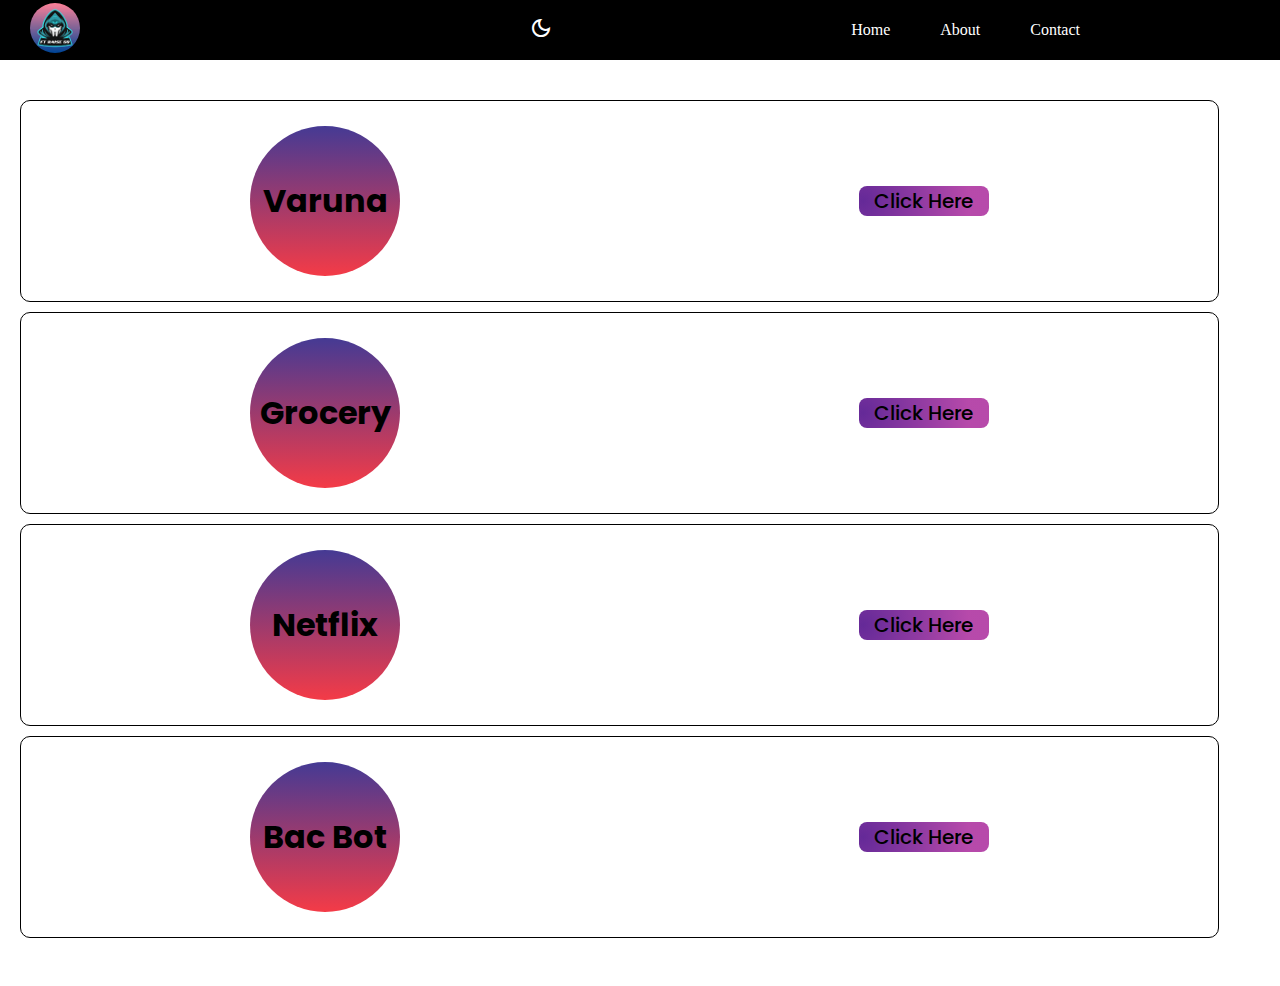
==== index.html @ 31cd9631 "theme change error solved" ====
<!DOCTYPE html>
<html lang="en">

<head>
    <meta charset="UTF-8">
    <meta name="viewport" content="width=device-width, initial-scale=1.0">
    <title>Document</title>
    <link rel="stylesheet" href="public/css/style.css">
    <script src="public/js/script.js"></script>
    <link rel="stylesheet"
        href="https://fonts.googleapis.com/css2?family=Material+Symbols+Outlined:opsz,wght,FILL,GRAD@24,400,0,0" />
</head>

<body class="index" id="index">

    <header class="indexHeader" id="indexHeader">
        <a href=""><img src="public/images/main logo.jpg" alt=""></a>

        <div class="themeChange">
            <span class="material-symbols-outlined" style="color: white; display: none;" id="lightMode"
                onclick="lightMode()">
                light_mode
            </span>
            <span class="material-symbols-outlined" style="color: white; " id="darkMode" onclick="darkMode()">
                dark_mode
            </span>

        </div>

        <div class="navbarLinksPc">

            <a href="index.html">Home</a>
            <a href="about.html">About</a>
            <a href="contact.html">Contact</a>
        </div>


        <div class="navbarMobile" onclick="ham_open()">
            <span></span>
            <span></span>
            <span></span>
        </div>

    </header>

    <div class="navbarLinksMobile" id="navbarmobile">
        <div class="navbarMenuMobile">
            <a href="index.html">Home</a>
            <a href="about.html">About</a>
            <a href="contact.html">Contact</a>
        </div>
        <div class="closeIcon" id="closeIcon" onclick="ham_close()">
            <span></span>
            <span></span>
        </div>
    </div>


    <main class="indexMain" id="indexMain">

        <div class="indexMainDiv1">

            <div class="websiteBorder">
                <div class="varuna websites">
                    <h1>Varuna</h1>
                </div>
                <a href="https://mudaliyar1.github.io/varuna2/index.html"><button>Click Here</button></a>
            </div>
            <div class="websiteBorder">
                <div class="varuna websites">
                    <h1>Grocery</h1>
                </div>
                <a href="https://mudaliyar1.github.io/grocery-market/index.html"><button>Click Here</button></a>
            </div>
            <div class="websiteBorder">
                <div class="varuna websites">
                    <h1>Netflix</h1>
                </div>
                <a href="https://mudaliyar1.github.io/Netflix/"><button>Click Here</button></a>
            </div>
            <div class="websiteBorder">
                <div class="varuna websites">
                    <h1>Bac Bot</h1>
                </div>
                <a href="https://mudaliyar1.github.io/bac-bot/"><button>Click Here</button></a>
            </div>
            <br><br>
        </div>
    </main>
</body>

</html>
---- public/css/style.css ----
@import url('https://fonts.googleapis.com/css2?family=Fredericka+the+Great&family=Iceberg&family=Poppins:ital,wght@0,100;0,200;0,300;0,400;0,500;0,600;0,700;0,800;0,900;1,100;1,200;1,300;1,400;1,500;1,600;1,700;1,800;1,900&display=swap');


* {
    margin: 0px;
    padding: 0px;
}

::-webkit-scrollbar {
    width: 0px;
}

.indexHeader {
    width: 100vw;
    height: 60px;
    background-color: black;
    display: flex;
    flex-direction: row;
    align-items: center;
    justify-content: space-between;
    position: fixed;
    border-bottom: 1px solid white;
    z-index: 4;
    color: white;
}

.indexHeader img {
    width: 50px;
    height: 50px;
    border-radius: 50%;
    margin: 10px;
    margin-left: 30px;
}

.themeChange {
    margin-left: 140px;
}

@media(max-width:700px) {
    .themeChange {
        margin-left: 250px;
    }
}

@media(max-width:480px) {
    .themeChange {
        margin-left: 200px;
    }
}

@media(max-width:390px) {
    .themeChange {
        margin-left: 120px;
    }
}

@media(max-width:320px) {
    .themeChange {
        margin-left: 90px;
    }
}

.indexHeader .navbarLinksPc {
    display: flex;
    flex-direction: row;
    gap: 50px;
    align-items: center;
    margin-right: 200px;
}

@media(max-width:700px) {
    .indexHeader .navbarLinksPc {
        display: none;
    }
}

.indexHeader .navbarLinksPc a {
    text-decoration: none;
    color: white;
}

.index .navbarMobile {
    display: flex;
    flex-direction: column;
    gap: 5px;
    margin: 10px;
}

@media(min-width:701px) {
    .index .navbarMobile {
        display: none;
    }
}

.index .navbarMobile span {
    width: 25px;
    height: 3px;
    background-color: white;
    border-radius: 10px;
}


.index .navbarLinksMobile {
    display: none;
    position: fixed;
    width: 100vw;
    height: 100vh;
    background-color: black;
    z-index: 5;
}


.index .navbarLinksMobile .navbarMenuMobile {
    display: flex;
    justify-content: center;
    align-items: center;
    flex-direction: column;
    gap: 15px;
    font-size: 20px;
    position: relative;
    top: 50%;
    font-family: Verdana, Geneva, Tahoma, sans-serif;
}

.index .navbarLinksMobile .navbarMenuMobile a {
    text-decoration: none;
    color: white;
}

.index .navbarLinksMobile i {
    color: white;
    float: right;
    font-size: 25px;

}


.closeIcon {
    display: flex;
    flex-direction: column;
    gap: 10px;
    float: right;
    margin-right: 8px;
    margin-top: -75px;
}

.closeIcon span {
    width: 30px;
    height: 3px;
    background-color: white;
    border-radius: 5px;
}

.closeIcon span:nth-child(1) {
    transform: rotate(43deg);
}


.closeIcon span:nth-child(2) {
    transform: rotate(135deg);
    margin-top: -13px;
}


.index .indexMain {
    position: absolute;
    top: 10px;
    width: 100%;
    height: auto;
}




.index .indexMain .indexMainDiv1 {
    position: relative;
    top: 90px;
    margin-left: 20px;
    display: flex;
    flex-direction: column;
    gap: 10px;
    margin-bottom: 92px;
}


.indexMain .indexMainDiv1 .websiteBorder {
    width: 95%;
    height: 200px;
    border: 1px solid;
    display: flex;
    justify-content: space-around;
    align-items: center;
    border-radius: 10px;

}


.indexMain .indexMainDiv1 .websites {
    width: 150px;
    height: 150px;
    font-family: "Poppins", sans-serif;
    font-weight: 100;
    font-style: normal;
    align-content: center;
    text-align: center;
    background-image: linear-gradient(to top, #f43b47 0%, #453a94 100%);
    border-radius: 50%;
}

.indexMain .indexMainDiv1 .websiteBorder button {
    width: 130px;
    height: 30px;
    border: none;
    border-radius: 8px;
    background-image: radial-gradient(circle farthest-corner at 3.2% 49.6%, rgba(80, 12, 139, 0.87) 0%, rgba(161, 10, 144, 0.72) 83.6%);
    font-size: 20px;
    font-family: "Poppins", sans-serif;
    font-weight: 500;
    font-style: normal;
}

.indexMain .indexMainDiv1 .websiteBorder button:hover {
    background-color: red;
    background-image: linear-gradient(91.2deg, rgba(136, 80, 226, 1) 4%, rgba(16, 13, 91, 1) 96.5%);
}
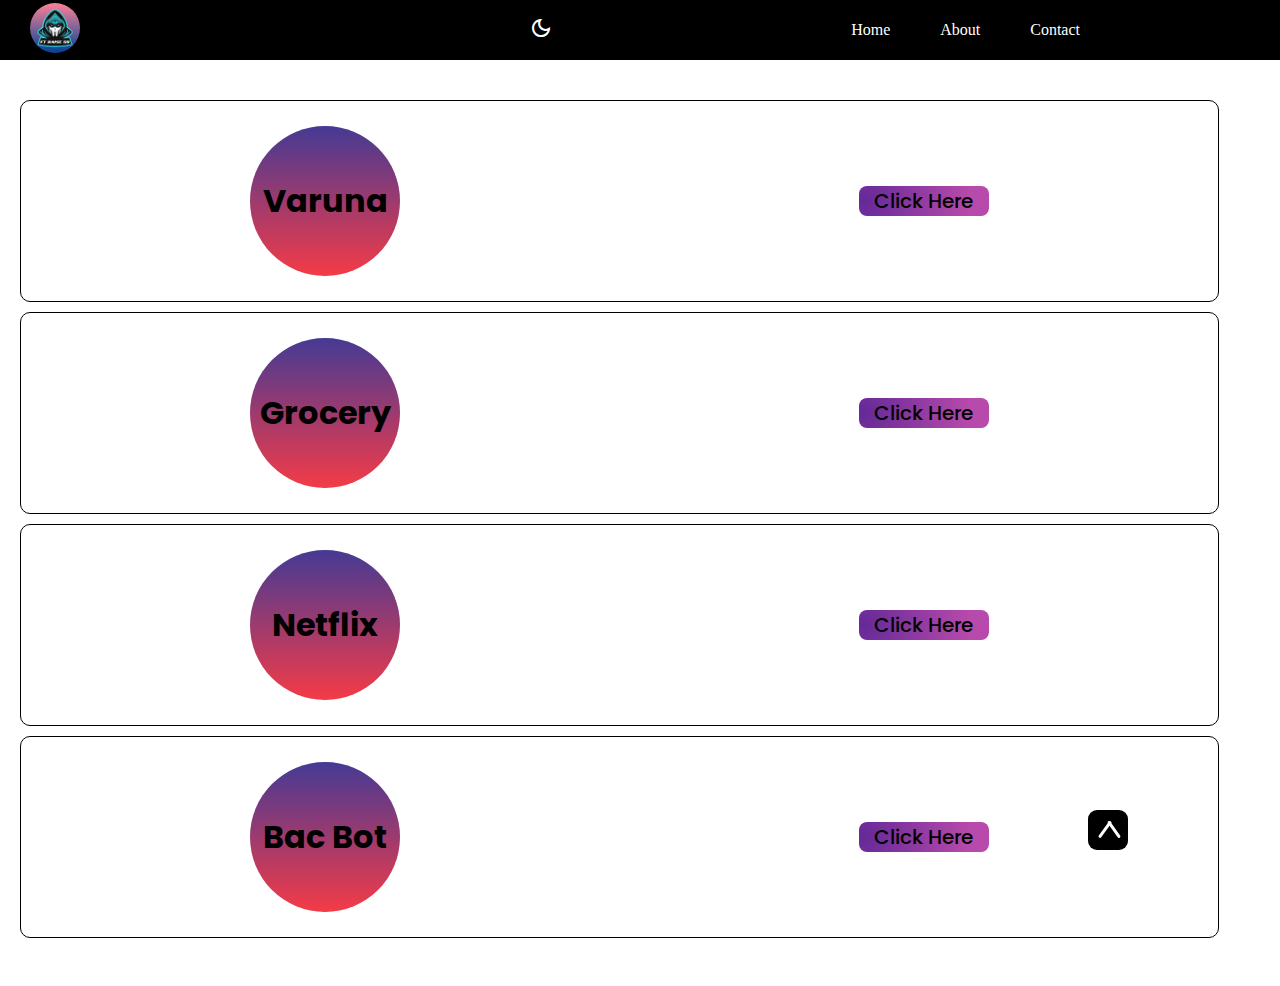
==== commit 8a6ccfdd: "back to top btn added" ====
--- a/index.html
+++ b/index.html
@@ -55,6 +55,15 @@
         </div>
     </div>
 
+    <a href="#">
+        <div class="backToTop">
+            <span></span>
+            <span></span>
+        </div>
+    
+    </a>
+
+    <!-- main starts from here -->
 
     <main class="indexMain" id="indexMain">
 
@@ -86,6 +95,8 @@
             </div>
             <br><br>
         </div>
+
+
     </main>
 </body>
 
--- a/public/css/style.css
+++ b/public/css/style.css
@@ -161,6 +161,43 @@
     margin-top: -13px;
 }
 
+
+.backToTop{
+    display: flex;
+    flex-direction: column;
+    justify-content: center;
+    align-items: center;
+    width: 40px;
+    height: 40px;
+    background-color: black;
+    position: fixed;
+    top: 90%;
+    z-index: 2;
+    left: 85%;
+    border-radius: 9px;
+}
+
+.backToTop span{
+    width: 20px;
+    height: 3px;
+    background-color: white;
+    border-radius: 5px;
+}
+
+.backToTop span:nth-child(1){
+    transform: rotate(126deg);
+    margin-bottom: -5px;
+    margin-left: -7px;
+    margin-top: -2px;
+}
+.backToTop span:nth-child(2){
+    transform: rotate(235deg);
+    margin-bottom: -1px;
+    margin-left: 12px;
+    margin-top: 2px;
+}
+
+/* index page code stars from here */
 
 .index .indexMain {
     position: absolute;
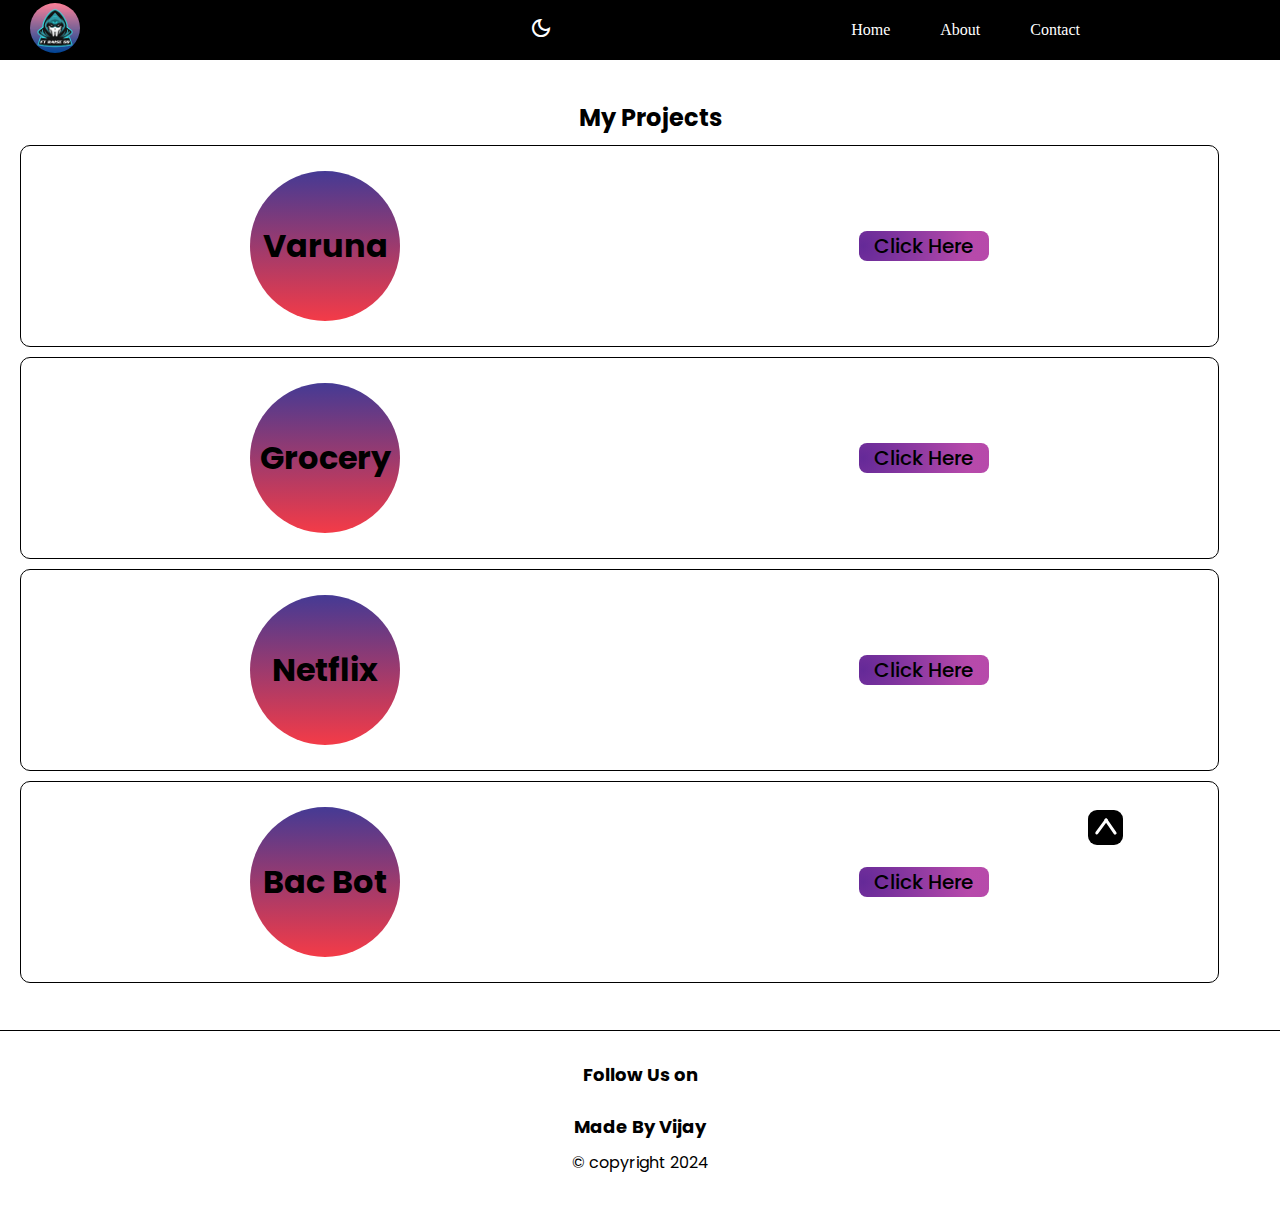
==== commit 36c0d098: "footer added" ====
--- a/index.html
+++ b/index.html
@@ -6,12 +6,17 @@
     <meta name="viewport" content="width=device-width, initial-scale=1.0">
     <title>Document</title>
     <link rel="stylesheet" href="public/css/style.css">
+    <link rel="stylesheet" href="public/css/utility.css">
     <script src="public/js/script.js"></script>
+
+    <link rel="stylesheet" href="https://cdnjs.cloudflare.com/ajax/libs/font-awesome/6.7.1/css/all.min.css"
+        integrity="sha512-5Hs3dF2AEPkpNAR7UiOHba+lRSJNeM2ECkwxUIxC1Q/FLycGTbNapWXB4tP889k5T5Ju8fs4b1P5z/iB4nMfSQ=="
+        crossorigin="anonymous" referrerpolicy="no-referrer" />
     <link rel="stylesheet"
         href="https://fonts.googleapis.com/css2?family=Material+Symbols+Outlined:opsz,wght,FILL,GRAD@24,400,0,0" />
 </head>
 
-<body class="index" id="index">
+<body class="index">
 
     <header class="indexHeader" id="indexHeader">
         <a href=""><img src="public/images/main logo.jpg" alt=""></a>
@@ -43,7 +48,7 @@
 
     </header>
 
-    <div class="navbarLinksMobile" id="navbarmobile">
+    <div class="navbarLinksMobile">
         <div class="navbarMenuMobile">
             <a href="index.html">Home</a>
             <a href="about.html">About</a>
@@ -56,11 +61,11 @@
     </div>
 
     <a href="#">
-        <div class="backToTop">
-            <span></span>
-            <span></span>
+        <div class="backToTop" id="backToTop">
+            <span class="backTo whiteTheme"></span>
+            <span class="backTo whiteTheme"></span>
         </div>
-    
+
     </a>
 
     <!-- main starts from here -->
@@ -69,35 +74,51 @@
 
         <div class="indexMainDiv1">
 
+            <h2 style="text-align: center; font-family: Poppins;">My Projects</h2>
+
             <div class="websiteBorder">
                 <div class="varuna websites">
                     <h1>Varuna</h1>
                 </div>
-                <a href="https://mudaliyar1.github.io/varuna2/index.html"><button>Click Here</button></a>
+                <a href="https://mudaliyar1.github.io/varuna2/index.html"><button class="whiteTheme">Click
+                        Here</button></a>
             </div>
             <div class="websiteBorder">
                 <div class="varuna websites">
                     <h1>Grocery</h1>
                 </div>
-                <a href="https://mudaliyar1.github.io/grocery-market/index.html"><button>Click Here</button></a>
+                <a href="https://mudaliyar1.github.io/grocery-market/index.html"><button class="whiteTheme">Click
+                        Here</button></a>
             </div>
             <div class="websiteBorder">
                 <div class="varuna websites">
                     <h1>Netflix</h1>
                 </div>
-                <a href="https://mudaliyar1.github.io/Netflix/"><button>Click Here</button></a>
+                <a href="https://mudaliyar1.github.io/Netflix/"><button class="whiteTheme">Click Here</button></a>
             </div>
             <div class="websiteBorder">
                 <div class="varuna websites">
                     <h1>Bac Bot</h1>
                 </div>
-                <a href="https://mudaliyar1.github.io/bac-bot/"><button>Click Here</button></a>
+                <a href="https://mudaliyar1.github.io/bac-bot/"><button class="whiteTheme">Click Here</button></a>
             </div>
             <br><br>
         </div>
 
+    </main>
 
-    </main>
+
+    <footer class="footerPart whiteTheme">
+        <h2>Follow Us on </h2>
+
+        <div class="footerDiv">
+            <a href=""><i class="fa-brands fa-facebook"></i></a>
+            <a href=""><i class="fa-brands fa-instagram"></i></a>
+            <a href=""><i class="fa-brands fa-youtube"></i></a>
+        </div>
+        <h2 style="margin-top: 10px;">Made By Vijay</h2>
+        <p style="margin-top: 10px;">&copy; copyright 2024</p>
+    </footer>
 </body>
 
 </html>--- a/public/css/style.css
+++ b/public/css/style.css
@@ -1,201 +1,4 @@
 @import url('https://fonts.googleapis.com/css2?family=Fredericka+the+Great&family=Iceberg&family=Poppins:ital,wght@0,100;0,200;0,300;0,400;0,500;0,600;0,700;0,800;0,900;1,100;1,200;1,300;1,400;1,500;1,600;1,700;1,800;1,900&display=swap');
-
-
-* {
-    margin: 0px;
-    padding: 0px;
-}
-
-::-webkit-scrollbar {
-    width: 0px;
-}
-
-.indexHeader {
-    width: 100vw;
-    height: 60px;
-    background-color: black;
-    display: flex;
-    flex-direction: row;
-    align-items: center;
-    justify-content: space-between;
-    position: fixed;
-    border-bottom: 1px solid white;
-    z-index: 4;
-    color: white;
-}
-
-.indexHeader img {
-    width: 50px;
-    height: 50px;
-    border-radius: 50%;
-    margin: 10px;
-    margin-left: 30px;
-}
-
-.themeChange {
-    margin-left: 140px;
-}
-
-@media(max-width:700px) {
-    .themeChange {
-        margin-left: 250px;
-    }
-}
-
-@media(max-width:480px) {
-    .themeChange {
-        margin-left: 200px;
-    }
-}
-
-@media(max-width:390px) {
-    .themeChange {
-        margin-left: 120px;
-    }
-}
-
-@media(max-width:320px) {
-    .themeChange {
-        margin-left: 90px;
-    }
-}
-
-.indexHeader .navbarLinksPc {
-    display: flex;
-    flex-direction: row;
-    gap: 50px;
-    align-items: center;
-    margin-right: 200px;
-}
-
-@media(max-width:700px) {
-    .indexHeader .navbarLinksPc {
-        display: none;
-    }
-}
-
-.indexHeader .navbarLinksPc a {
-    text-decoration: none;
-    color: white;
-}
-
-.index .navbarMobile {
-    display: flex;
-    flex-direction: column;
-    gap: 5px;
-    margin: 10px;
-}
-
-@media(min-width:701px) {
-    .index .navbarMobile {
-        display: none;
-    }
-}
-
-.index .navbarMobile span {
-    width: 25px;
-    height: 3px;
-    background-color: white;
-    border-radius: 10px;
-}
-
-
-.index .navbarLinksMobile {
-    display: none;
-    position: fixed;
-    width: 100vw;
-    height: 100vh;
-    background-color: black;
-    z-index: 5;
-}
-
-
-.index .navbarLinksMobile .navbarMenuMobile {
-    display: flex;
-    justify-content: center;
-    align-items: center;
-    flex-direction: column;
-    gap: 15px;
-    font-size: 20px;
-    position: relative;
-    top: 50%;
-    font-family: Verdana, Geneva, Tahoma, sans-serif;
-}
-
-.index .navbarLinksMobile .navbarMenuMobile a {
-    text-decoration: none;
-    color: white;
-}
-
-.index .navbarLinksMobile i {
-    color: white;
-    float: right;
-    font-size: 25px;
-
-}
-
-
-.closeIcon {
-    display: flex;
-    flex-direction: column;
-    gap: 10px;
-    float: right;
-    margin-right: 8px;
-    margin-top: -75px;
-}
-
-.closeIcon span {
-    width: 30px;
-    height: 3px;
-    background-color: white;
-    border-radius: 5px;
-}
-
-.closeIcon span:nth-child(1) {
-    transform: rotate(43deg);
-}
-
-
-.closeIcon span:nth-child(2) {
-    transform: rotate(135deg);
-    margin-top: -13px;
-}
-
-
-.backToTop{
-    display: flex;
-    flex-direction: column;
-    justify-content: center;
-    align-items: center;
-    width: 40px;
-    height: 40px;
-    background-color: black;
-    position: fixed;
-    top: 90%;
-    z-index: 2;
-    left: 85%;
-    border-radius: 9px;
-}
-
-.backToTop span{
-    width: 20px;
-    height: 3px;
-    background-color: white;
-    border-radius: 5px;
-}
-
-.backToTop span:nth-child(1){
-    transform: rotate(126deg);
-    margin-bottom: -5px;
-    margin-left: -7px;
-    margin-top: -2px;
-}
-.backToTop span:nth-child(2){
-    transform: rotate(235deg);
-    margin-bottom: -1px;
-    margin-left: 12px;
-    margin-top: 2px;
-}
 
 /* index page code stars from here */
 
--- a/public/css/utility.css
+++ b/public/css/utility.css
@@ -0,0 +1,242 @@
+@import url('https://fonts.googleapis.com/css2?family=Fredericka+the+Great&family=Iceberg&family=Poppins:ital,wght@0,100;0,200;0,300;0,400;0,500;0,600;0,700;0,800;0,900;1,100;1,200;1,300;1,400;1,500;1,600;1,700;1,800;1,900&display=swap');
+
+* {
+    margin: 0px;
+    padding: 0px;
+}
+
+::-webkit-scrollbar {
+    width: 0px;
+}
+
+.indexHeader {
+    width: 100vw;
+    height: 60px;
+    background-color: black;
+    display: flex;
+    flex-direction: row;
+    align-items: center;
+    justify-content: space-between;
+    position: fixed;
+    border-bottom: 1px solid white;
+    z-index: 4;
+    color: white;
+}
+
+.indexHeader img {
+    width: 50px;
+    height: 50px;
+    border-radius: 50%;
+    margin: 10px;
+    margin-left: 30px;
+}
+
+.themeChange {
+    margin-left: 140px;
+}
+
+@media(max-width:700px) {
+    .themeChange {
+        margin-left: 250px;
+    }
+}
+
+@media(max-width:480px) {
+    .themeChange {
+        margin-left: 200px;
+    }
+}
+
+@media(max-width:390px) {
+    .themeChange {
+        margin-left: 120px;
+    }
+}
+
+@media(max-width:320px) {
+    .themeChange {
+        margin-left: 90px;
+    }
+}
+
+.indexHeader .navbarLinksPc {
+    display: flex;
+    flex-direction: row;
+    gap: 50px;
+    align-items: center;
+    margin-right: 200px;
+}
+
+@media(max-width:700px) {
+    .indexHeader .navbarLinksPc {
+        display: none;
+    }
+}
+
+.indexHeader .navbarLinksPc a {
+    text-decoration: none;
+    color: white;
+}
+
+.index .navbarMobile {
+    display: flex;
+    flex-direction: column;
+    gap: 5px;
+    margin: 10px;
+}
+
+@media(min-width:701px) {
+    .index .navbarMobile {
+        display: none;
+    }
+}
+
+.index .navbarMobile span {
+    width: 25px;
+    height: 3px;
+    background-color: white;
+    border-radius: 10px;
+}
+
+
+.index .navbarLinksMobile {
+    display: none;
+    position: fixed;
+    width: 100vw;
+    height: 100vh;
+    background-color: black;
+    z-index: 5;
+}
+
+
+.index .navbarLinksMobile .navbarMenuMobile {
+    display: flex;
+    justify-content: center;
+    align-items: center;
+    flex-direction: column;
+    gap: 15px;
+    font-size: 20px;
+    position: relative;
+    top: 50%;
+    font-family: Verdana, Geneva, Tahoma, sans-serif;
+}
+
+.index .navbarLinksMobile .navbarMenuMobile a {
+    text-decoration: none;
+    color: white;
+}
+
+.index .navbarLinksMobile i {
+    color: white;
+    float: right;
+    font-size: 25px;
+
+}
+
+
+.closeIcon {
+    display: flex;
+    flex-direction: column;
+    gap: 10px;
+    float: right;
+    margin-right: 8px;
+    margin-top: -75px;
+}
+
+.closeIcon span {
+    width: 30px;
+    height: 3px;
+    background-color: white;
+    border-radius: 5px;
+}
+
+.closeIcon span:nth-child(1) {
+    transform: rotate(43deg);
+}
+
+
+.closeIcon span:nth-child(2) {
+    transform: rotate(135deg);
+    margin-top: -13px;
+}
+
+
+.backToTop{
+    display: flex;
+    flex-direction: column;
+    justify-content: center;
+    align-items: center;
+    width: 35px;
+    height: 35px;
+    background-color: black;
+    position: fixed;
+    top: 90%;
+    z-index: 2;
+    left: 85%;
+    border-radius: 9px;
+}
+
+.backToTop span{
+    width: 19px;
+    height: 3px;
+    background-color: white;
+    border-radius: 5px;
+}
+
+.backToTop span:nth-child(1){
+    transform: rotate(126deg);
+    margin-bottom: -5px;
+    margin-left: -9px;
+    margin-top: -3px;
+}
+.backToTop span:nth-child(2){
+    transform: rotate(235deg);
+    margin-bottom: -1px;
+    margin-left: 10px;
+    margin-top: 2px;
+}
+
+
+
+
+/* footer code here */
+
+.footerPart{
+    width: 100vw;
+    height: 200px;
+    position: absolute;
+    top: 1030px;
+    border-top: 1px solid;
+    font-family: Poppins;
+    text-align: center;
+
+}
+.footerPart h2{
+    font-size: 18px;
+    margin-top: 30px;
+}
+
+.footerDiv{
+    display: flex;
+    flex-direction: row;
+    justify-content: center;
+    margin-top: 15px;
+    gap: 45px;
+    align-items: center;
+}
+
+.footerDiv i{
+    font-size: 26px;
+}
+.footerDiv a:nth-child(1){
+    font-size: 26px;
+    color: blue;
+}
+.footerDiv a:nth-child(2){
+    font-size: 26px;
+    color: purple;
+}
+.footerDiv a:nth-child(3){
+    font-size: 26px;
+    color: red;
+}